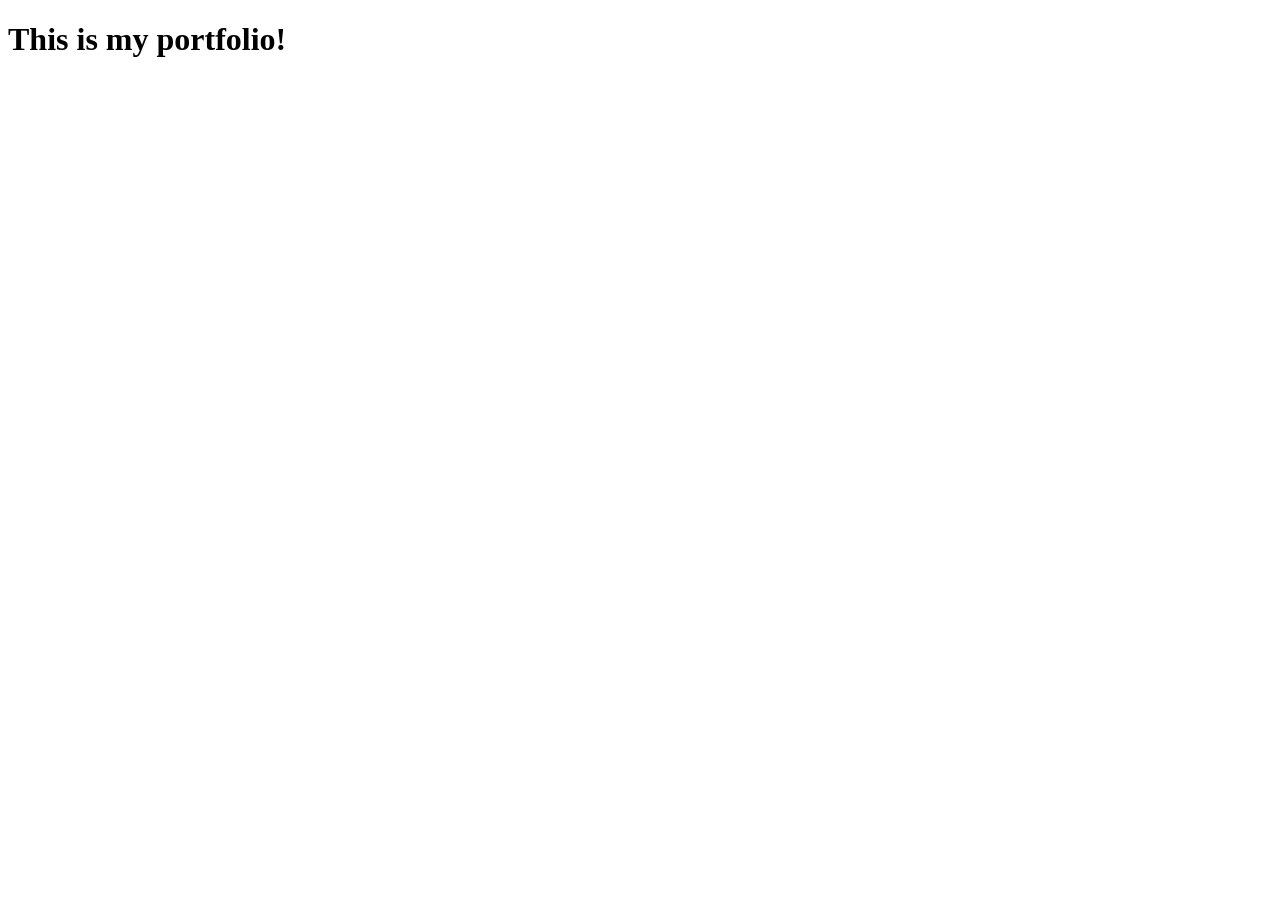
==== index.html @ d34eb64f "Add files via upload" ====
<!DOCTYPE html>
<html lang="en">
<head>
    <meta charset="UTF-8">
    <meta http-equiv="X-UA-Compatible" content="IE=edge">
    <meta name="viewport" content="width=device-width, initial-scale=1.0">
    <title>My Portfolio</title>
</head>
<body>
    <h1>This is my portfolio!</h1>
</body>
</html>
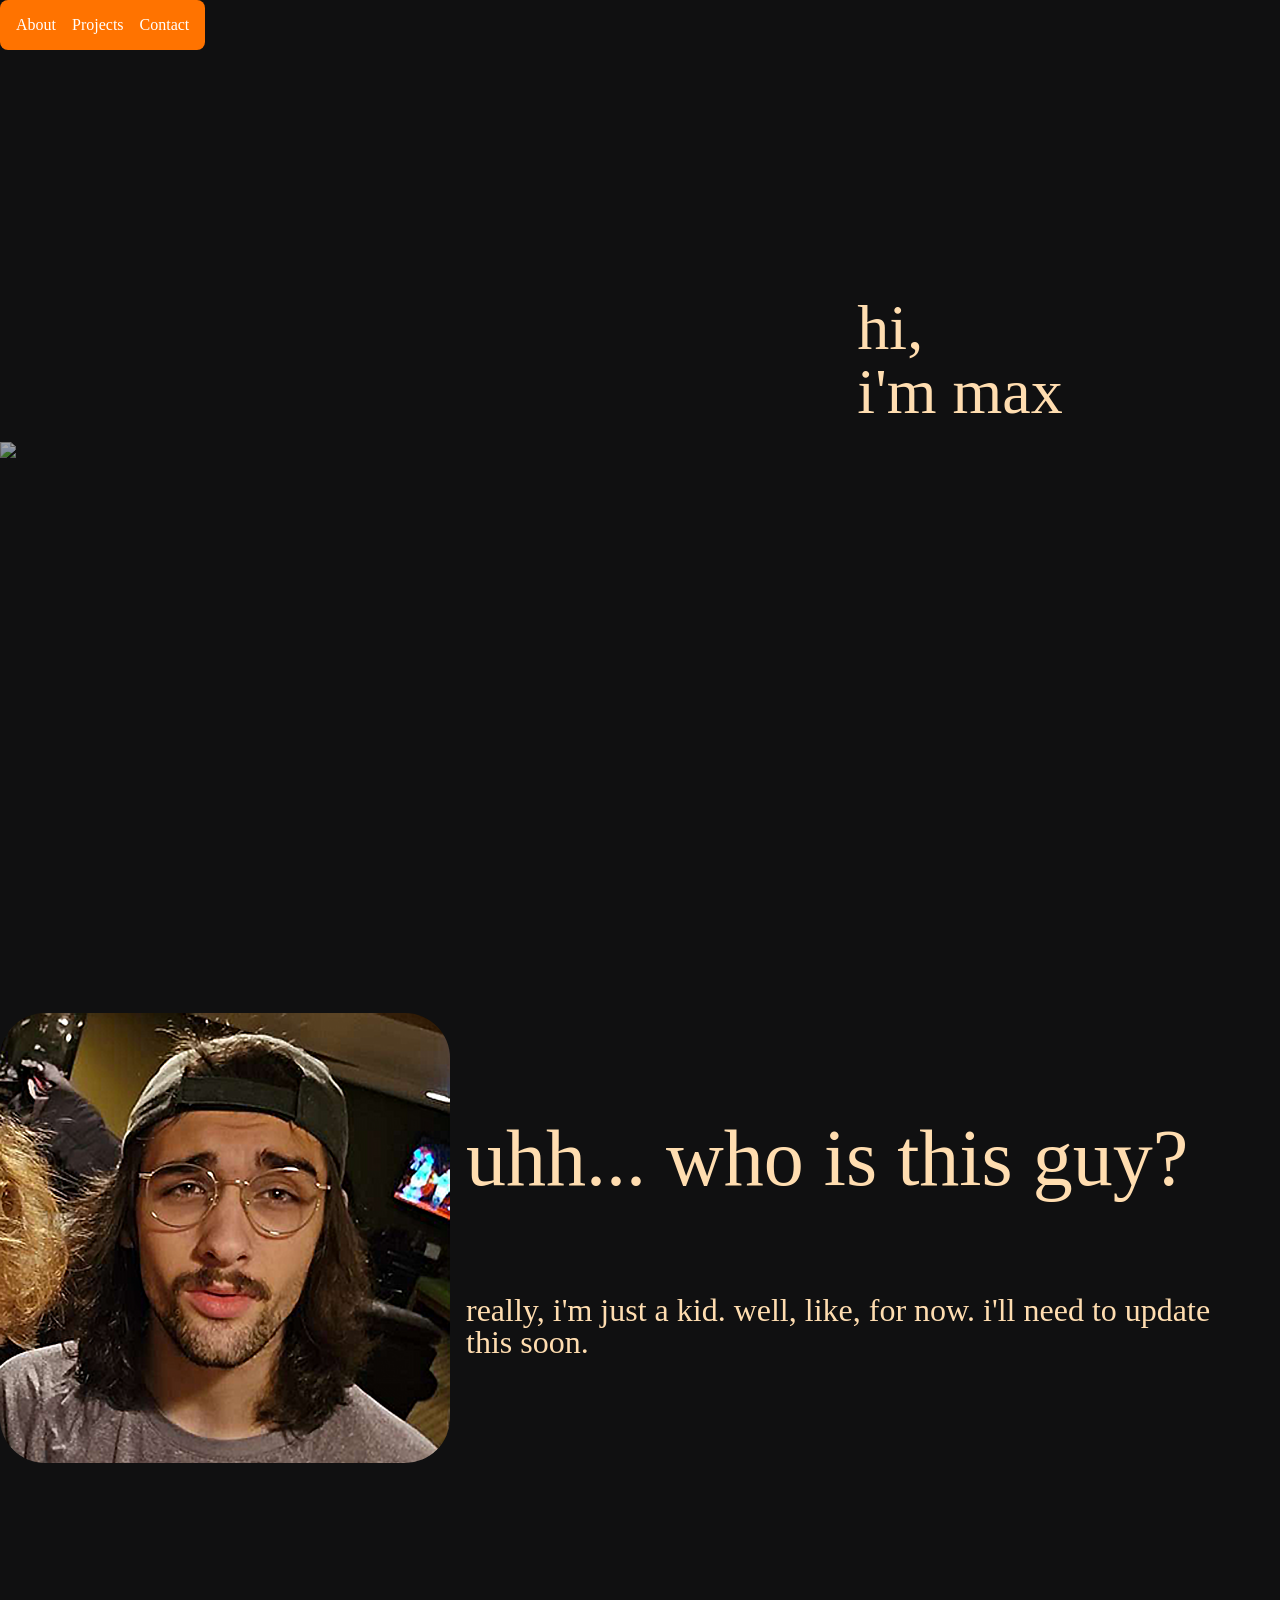
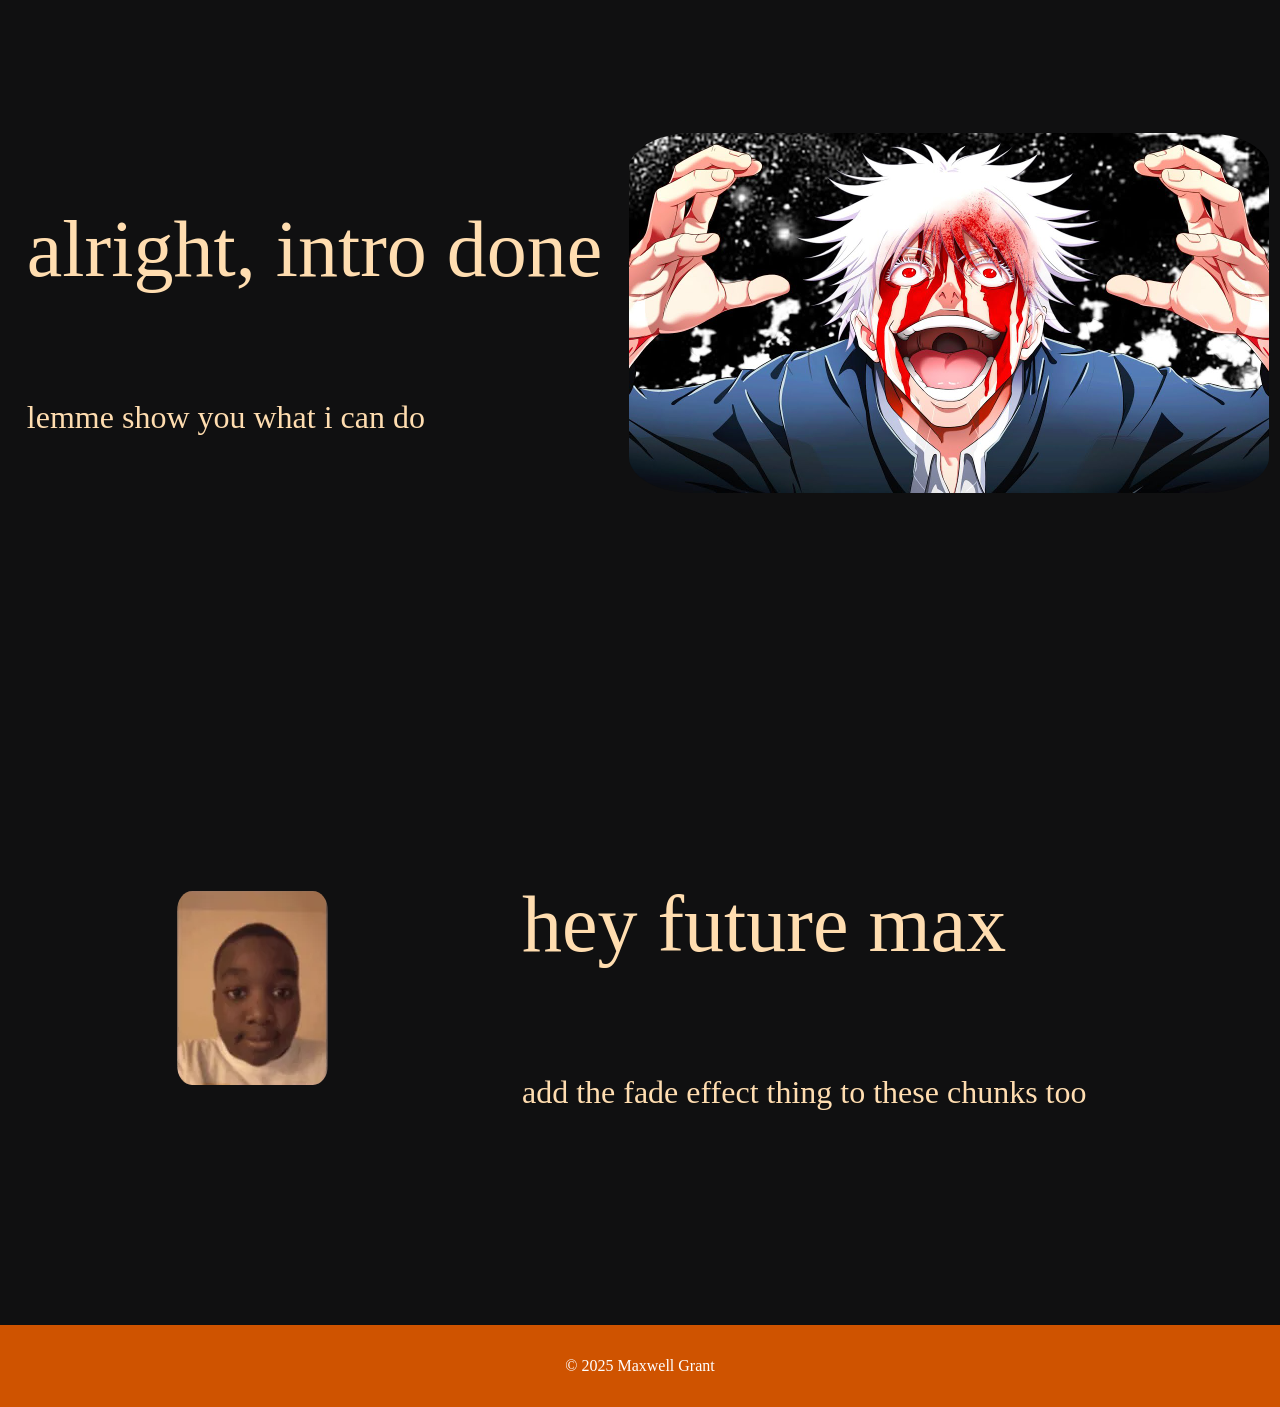
==== commit 6848924d: "Add files via upload" ====
--- a/index.html
+++ b/index.html
@@ -5,8 +5,51 @@
     <meta http-equiv="X-UA-Compatible" content="IE=edge">
     <meta name="viewport" content="width=device-width, initial-scale=1.0">
     <title>My Portfolio</title>
+    <link rel="stylesheet" href="css/styles.css">
 </head>
 <body>
-    <h1>This is my portfolio!</h1>
+    <header>
+        <nav>
+            <ul>
+                <li><a href="#about">About</a></li>
+                <li><a href="#projects">Projects</a></li>
+                <li><a href="#contact">Contact</a></li>
+            </ul>
+        </nav>
+    </header>
+    
+    <div id="filling">
+        <div id="frontImageContainer">
+            <img src='Images/Me_Now.png' id="frontImage">
+        </div>
+        <p class="lead-text">hi,<br>i'm max</p>
+        <div class="gradient-overlay"></div>
+    </div>
+        <section id="about" class="container">
+            <img src='Images/My_Face.png' id="roundedImage">
+            <div class="flextainer">
+                <p id="catchText">uhh... who is this guy?</p>
+                <p id="followText">really, i'm just a kid. well, like, for now. i'll need to update this soon.</p>
+            </div>
+        </section>
+        <section id="projects" class="container">
+            <div class="flextainer">
+                <p id="catchText">alright, intro done</p>
+                <p id="followText">lemme show you what i can do</p>
+            </div>
+            <img src='Images/gojo.jpg' id="roundedImage">
+        </section>
+        <section id="contact" class="container">
+            <img src='Images/juice wrld.png' id="roundedImage">
+            <div class="flextainer">
+                <p id="catchText">hey future max</p>
+                <p id="followText">add the fade effect thing to these chunks too</p>
+            </div>
+        </section>
+    </main>
+    <footer>
+        <p>&copy; 2025 Maxwell Grant</p>
+    </footer>
+    <script src="js/script.js"></script>
 </body>
 </html>
--- a/css/styles.css
+++ b/css/styles.css
@@ -0,0 +1,169 @@
+:root {
+    --primary-color: #ff7300;
+    --secondary-color: #cf5300;
+    --background-color: #101011;
+    --text-color: #ffddb0;
+}
+
+html {
+    scroll-behavior: smooth;
+}
+
+main {
+    scroll-snap-type: y mandatory;
+}
+
+body {
+    height: auto;
+    margin: 0;
+    font-family: 'Montserrat';
+    background-color: var(--background-color);
+    color: var(--text-color);
+}
+
+header {
+    background-color: var(--primary-color);
+    padding: 1rem;
+    text-align: center;
+    position: fixed;
+    border-radius: 8px;
+
+    z-index: 3;
+}
+
+nav ul {
+    list-style: none;
+    padding: 0;
+    margin: 0;
+    display: flex;
+    justify-content: center;
+    gap: 1rem;
+}
+
+nav ul li a {
+    color: #fff;
+    text-decoration: none;
+}
+
+.container {
+    width: 100%;
+    height: 75vh;
+
+    position: relative;
+    display: flex;
+    justify-content: space-evenly;
+    align-items: center;
+
+    z-index: 3;
+}
+
+.flextainer {
+    width: auto;
+    height: auto;
+
+    position: relative;
+    display: grid;
+    justify-content: space-evenly;
+    align-items: center;
+
+    z-index: 3;
+}
+
+#filling {
+    height: 100vh;
+    width: 100%;
+
+    position: relative;
+    overflow: hidden;
+
+    z-index: 1;
+}
+#frontImageContainer {
+    width: 100%;
+    height: 100vh;
+    display: flex;
+    position: absolute;
+    justify-content: center;
+    align-items: center;
+    z-index: 1;
+}
+#frontImage {
+    width: 100%;
+    height: auto;
+    z-index: 1;
+}
+#roundedImage {
+    border-radius: 10%;
+    max-width: 50vw;
+    max-height: 50vh;
+}
+#catchText {
+    padding: 1rem;
+    font-size: 5rem;
+    line-height: 5rem;
+    transform: translate(0%, 0%);
+}
+#followText {
+    padding: 1rem;
+    font-size: 2rem;
+    line-height: 2rem;
+    transform: translate(0%, -50%);
+}
+
+.lead-text {
+    font-family: 'Montserrat';
+    font-size: 5vw;
+    line-height: 5vw;
+
+    transform: translate(50%, -100%);
+    position: absolute;
+    top: 40%;
+    right: 25%;
+    z-index: 3;
+}
+
+@media (max-aspect-ratio: 4.0744/3) {
+    #frontImage {
+        width: auto;
+        height: 100%;
+    }
+}
+@media (max-aspect-ratio: 3/4.0744)
+{
+    .lead-text {
+        top: 10%; /* Adjust position for narrow windows */
+        right: 50%; /* Center horizontally */
+        font-size: 5vh;
+        line-height: 5vh;
+    }
+}
+
+.gradient-overlay {
+    position: absolute;
+    top: 20vh;
+    left: 0;
+    height: 80vh;
+    width: 100%;
+    background: linear-gradient(to top, rgba(16, 16, 17, 1), rgba(16, 16, 17, 0)); /* Alpha gradient */
+    z-index: 2; /* Ensures it overlays the image */
+    pointer-events: none; /* Allows clicks to pass through to underlying elements */
+}
+
+.content {
+    position: relative;
+    z-index: 3;
+    background-color: black; /* The color to fade into */
+    color: white;
+    padding: 0px;
+    height: 200vh; /* Extend content to allow scrolling */
+    margin-top: 100vh; /* Start below the fullscreen image */
+}
+
+footer {
+    text-align: center;
+    padding: 1rem;
+    background-color: var(--secondary-color);
+    color: #fff;
+
+    z-index: 3;
+}
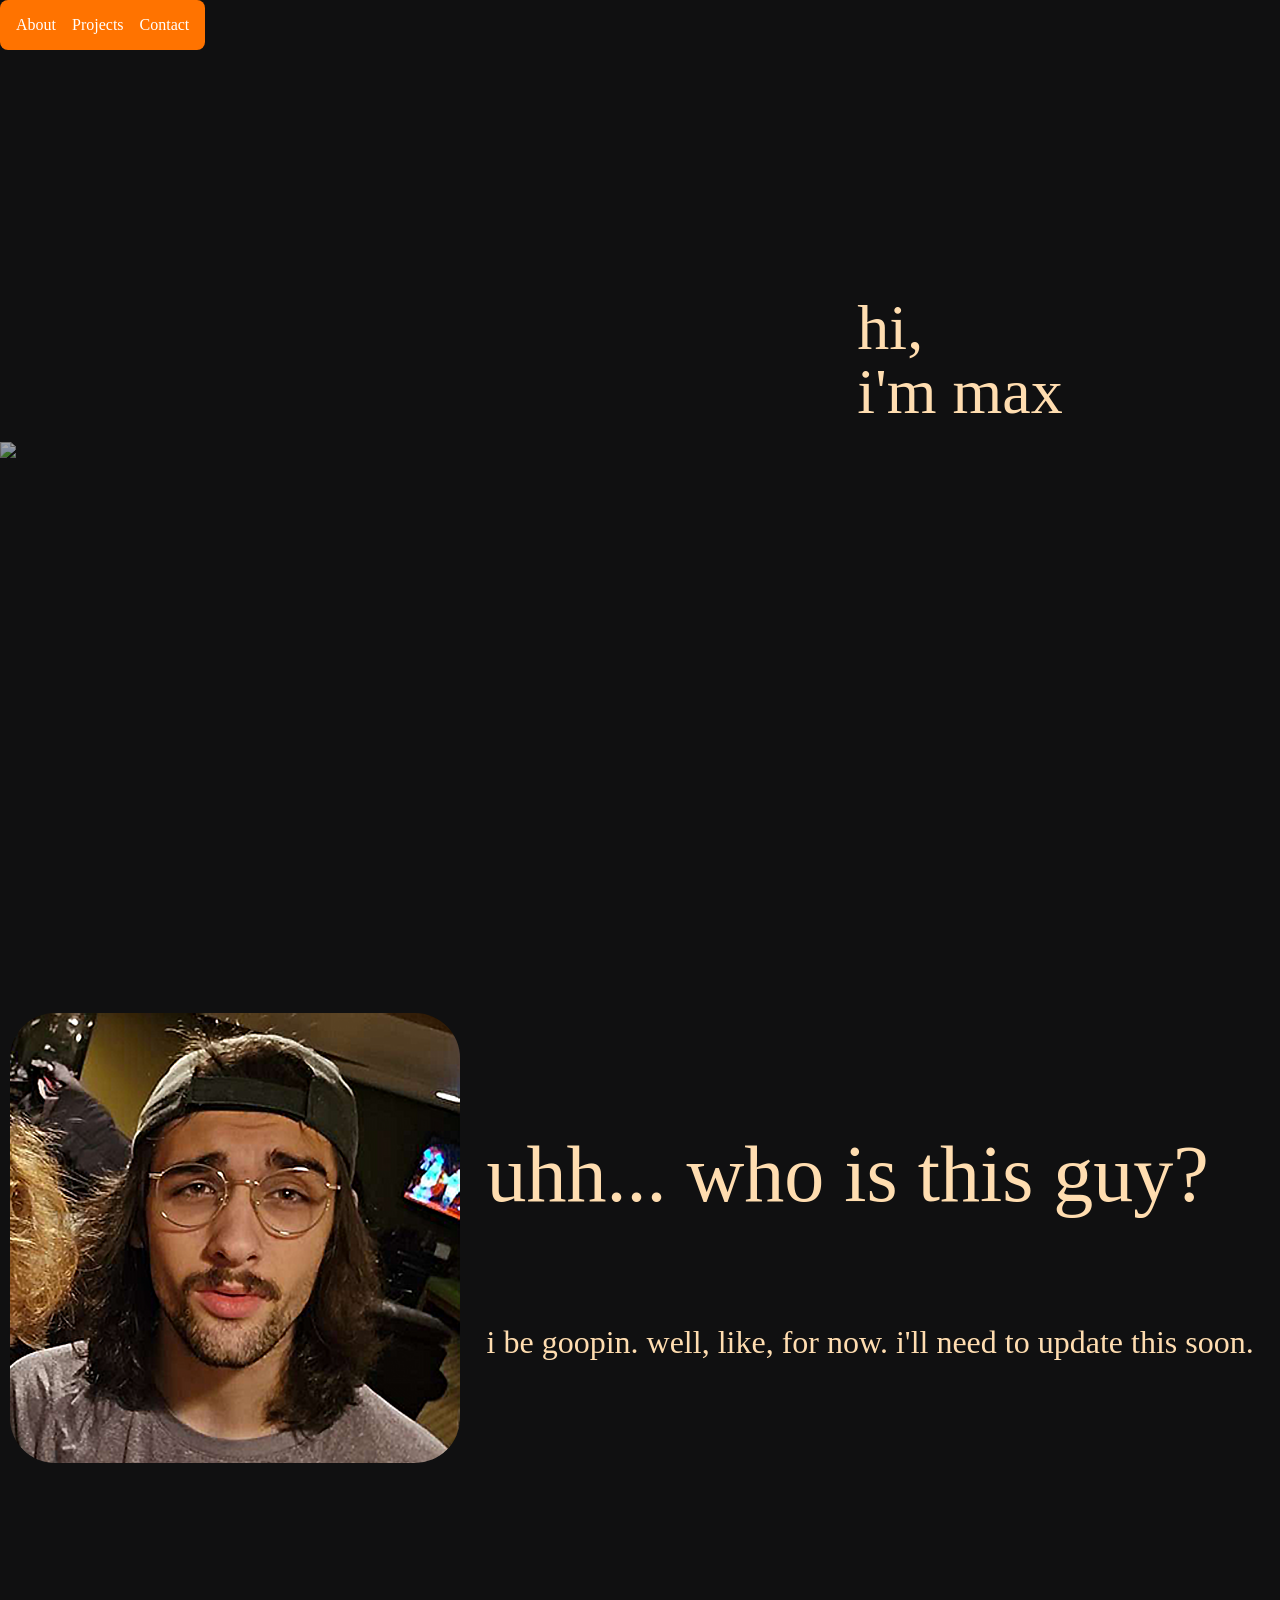
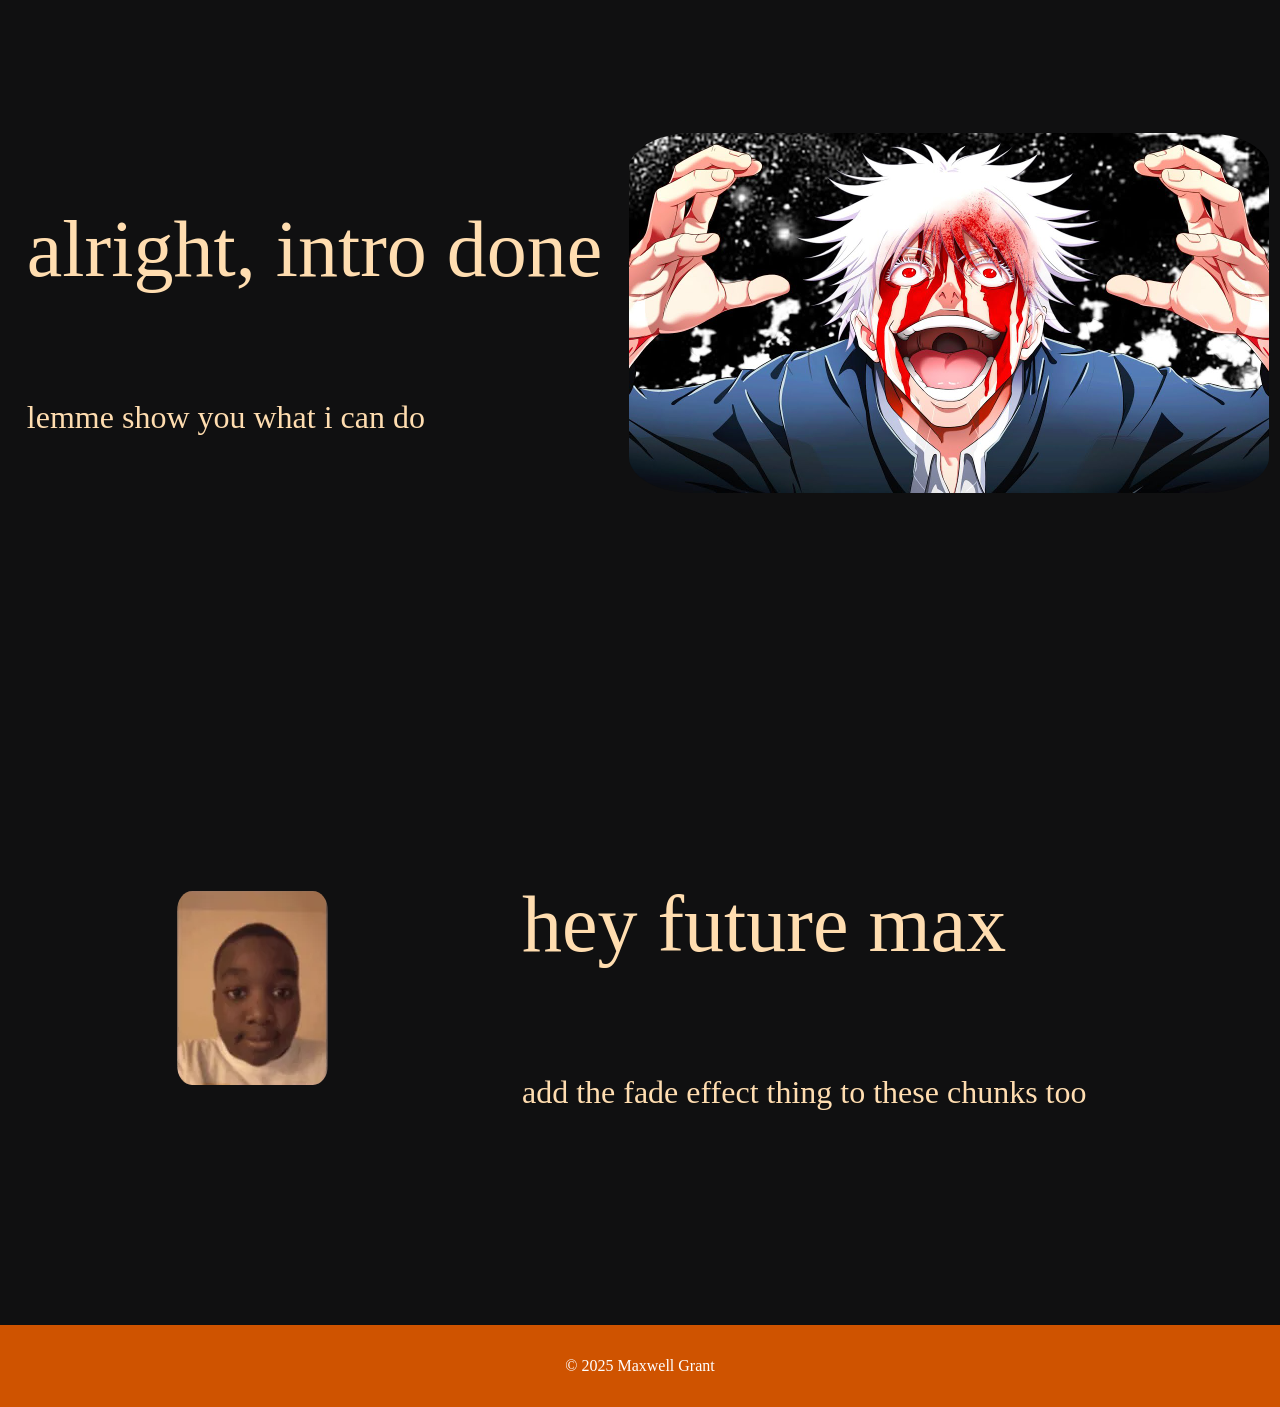
==== commit fee4e95a: "goopin" ====
--- a/index.html
+++ b/index.html
@@ -29,7 +29,7 @@
             <img src='Images/My_Face.png' id="roundedImage">
             <div class="flextainer">
                 <p id="catchText">uhh... who is this guy?</p>
-                <p id="followText">really, i'm just a kid. well, like, for now. i'll need to update this soon.</p>
+                <p id="followText">i be goopin. well, like, for now. i'll need to update this soon.</p>
             </div>
         </section>
         <section id="projects" class="container">
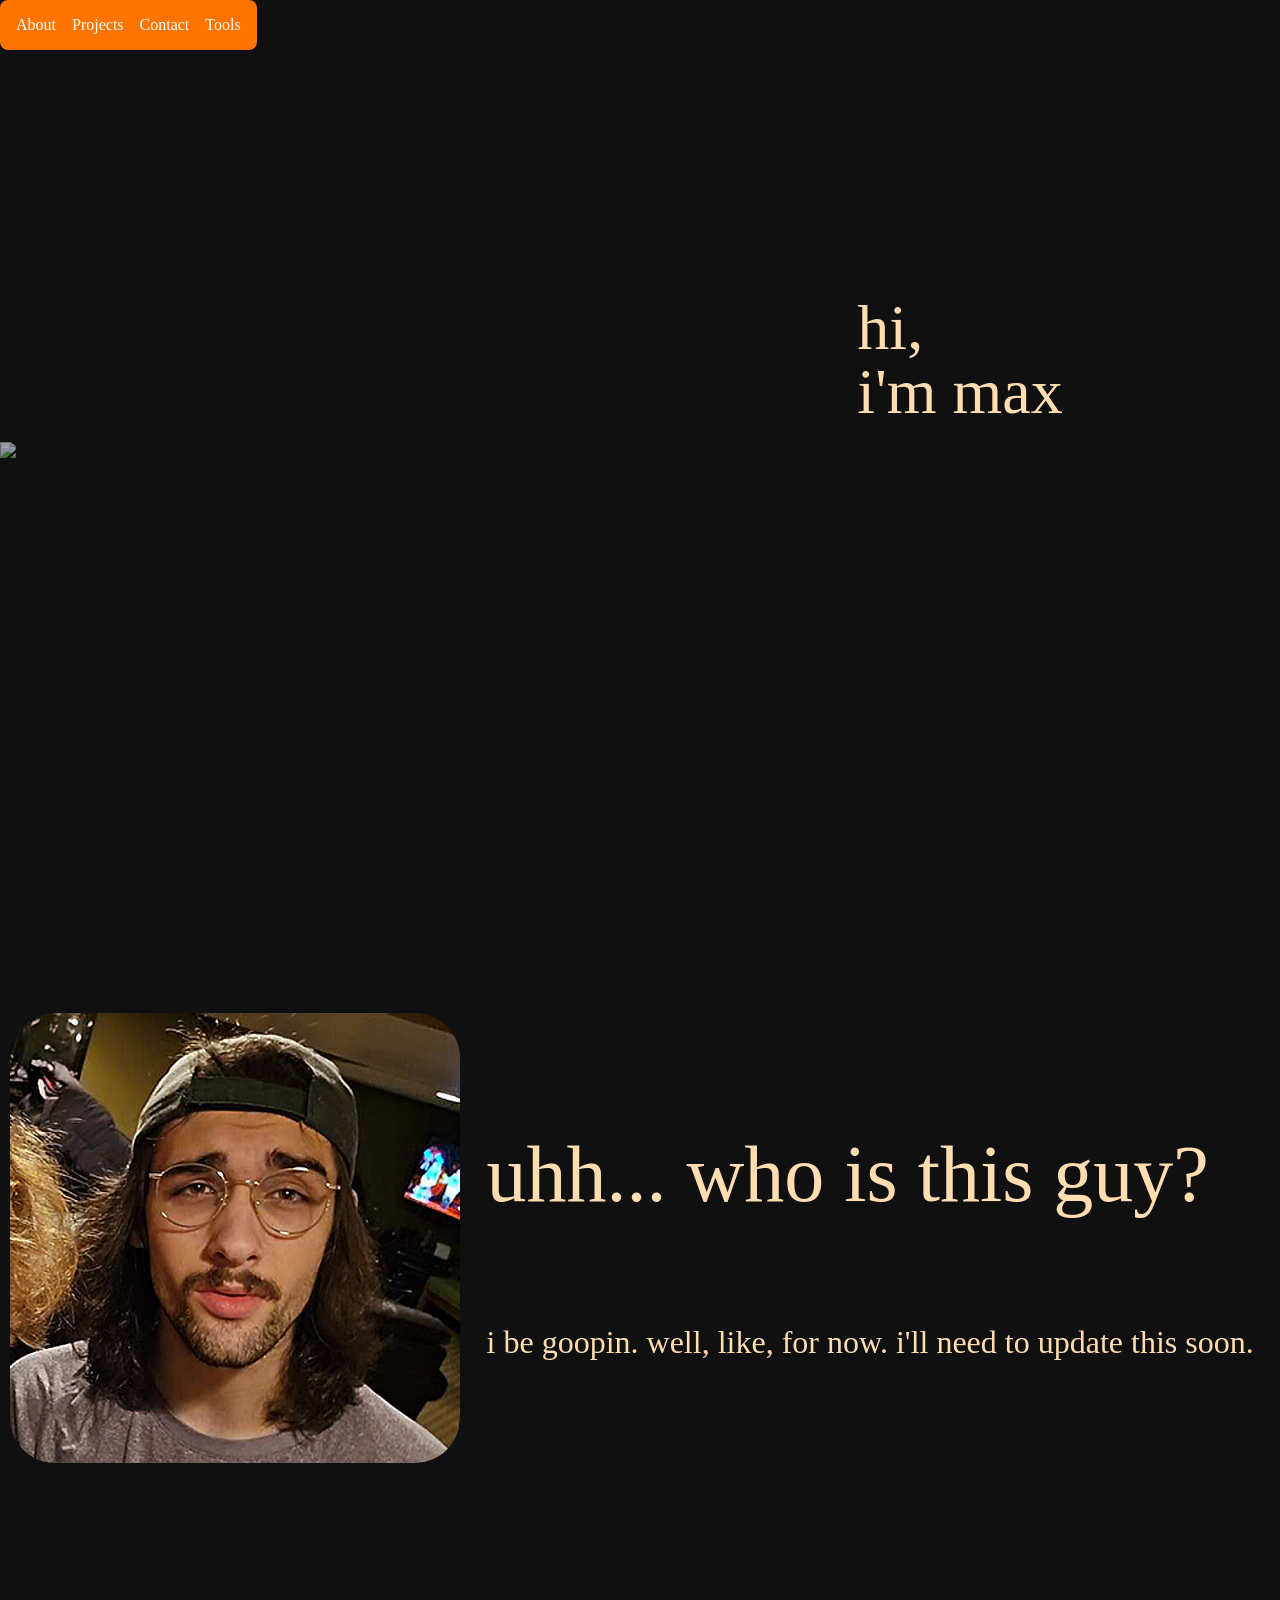
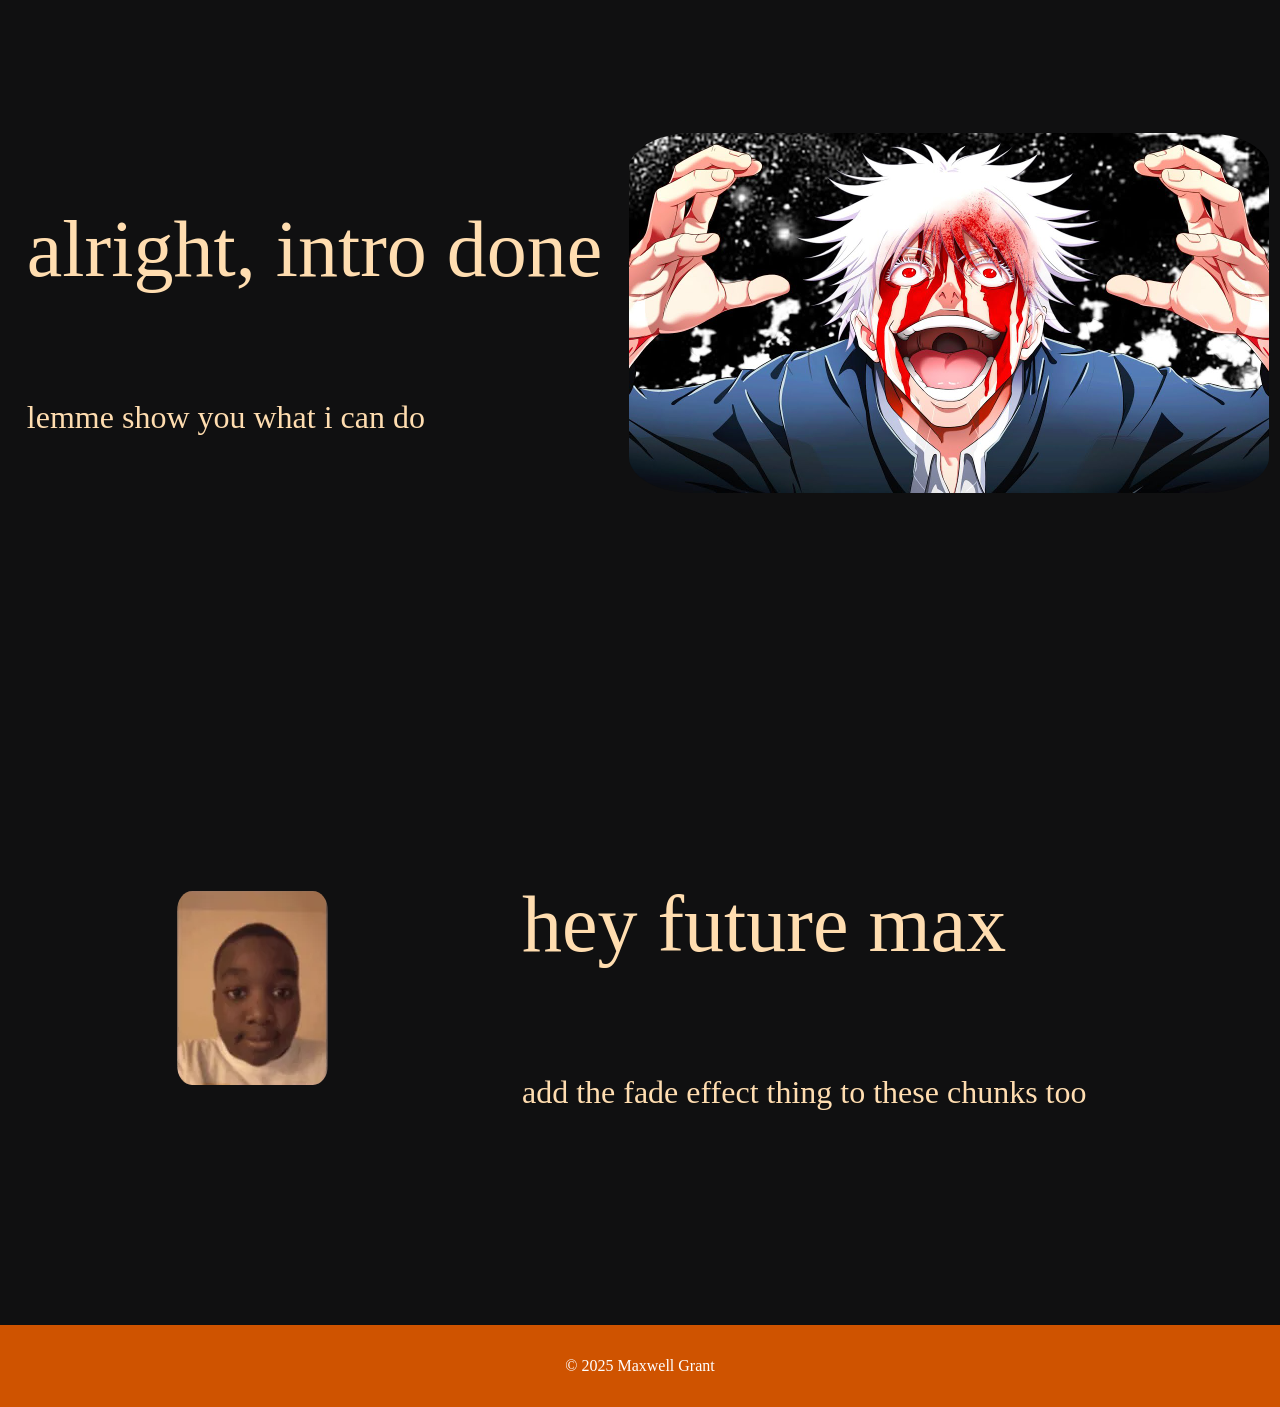
==== commit 708f0fe4: "tools" ====
--- a/index.html
+++ b/index.html
@@ -14,6 +14,7 @@
                 <li><a href="#about">About</a></li>
                 <li><a href="#projects">Projects</a></li>
                 <li><a href="#contact">Contact</a></li>
+                <li><a href="./tools/">Tools</a></lili>
             </ul>
         </nav>
     </header>
